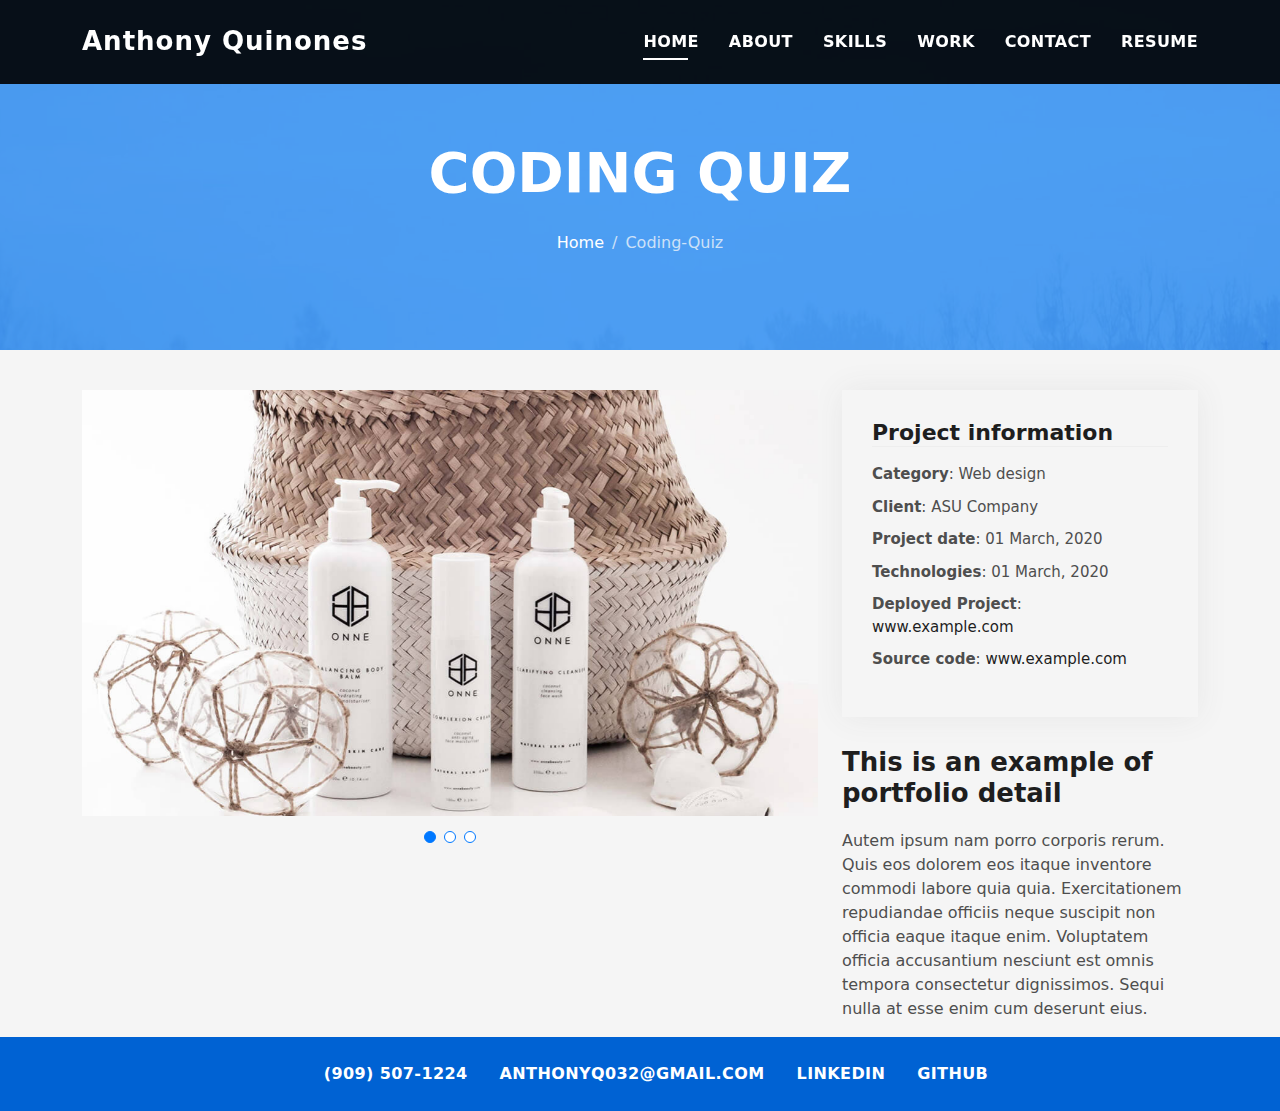
==== coding-quiz.html @ 18293e3e "Created separate project pages" ====
<!DOCTYPE html>
<html lang="en">

<head>
  <meta charset="utf-8">
  <meta content="width=device-width, initial-scale=1.0" name="viewport">

  <title>Anthony Quinones - Portfolio</title>
  <meta content="" name="description">
  <meta content="" name="keywords">

  <!-- Favicons -->
  <link href="assets/img/favicon.png" rel="icon">
  <link href="assets/img/apple-touch-icon.png" rel="apple-touch-icon">

  <!-- Vendor CSS Files -->
  <link href="assets/vendor/bootstrap/css/bootstrap.min.css" rel="stylesheet">
  <link href="assets/vendor/bootstrap-icons/bootstrap-icons.css" rel="stylesheet">
  <link href="assets/vendor/glightbox/css/glightbox.min.css" rel="stylesheet">
  <link href="assets/vendor/swiper/swiper-bundle.min.css" rel="stylesheet">

  <!-- Template Main CSS File -->
  <link href="assets/css/style.css" rel="stylesheet">

  <!-- =======================================================
  * Template Name: DevFolio - v4.9.0
  * Template URL: https://bootstrapmade.com/devfolio-bootstrap-portfolio-html-template/
  * Author: BootstrapMade.com
  * License: https://bootstrapmade.com/license/
  ======================================================== -->
</head>

<body>

  <!-- ======= Header ======= -->
  <header id="header" class="fixed-top" style="background: rgba(0, 0, 0, 0.9);">
    <div class="container d-flex align-items-center justify-content-between">

      <h1 class="logo"><a href="index.html">Anthony Quinones</a></h1>
      <!-- Uncomment below if you prefer to use an image logo -->
      <!-- <a href="index.html" class="logo"><img src="assets/img/logo.png" alt="" class="img-fluid"></a>-->

      <nav id="navbar" class="navbar">
        <ul>
          <li><a class="nav-link scrollto active" href="/#hero">Home</a></li>
          <li><a class="nav-link scrollto" href="/#about">About</a></li>
          <li><a class="nav-link scrollto" href="/#services">Skills</a></li>
          <li><a class="nav-link scrollto " href="/#work">Work</a></li>
          <li><a class="nav-link scrollto" href="/#contact">Contact</a></li>
          <li><a class="nav-link scrollto " href="./assets/AnthonyQ-Resume.pdf">Resume</a></li>
        </ul>
        <i class="bi bi-list mobile-nav-toggle"></i>
      </nav><!-- .navbar -->

    </div>
  </header><!-- End Header -->

  <div class="hero hero-single route bg-image" style="background-image: url(assets/img/overlay-bg.jpg)">
    <div class="overlay-mf"></div>
    <div class="hero-content display-table">
      <div class="table-cell">
        <div class="container">
          <h2 class="hero-title mb-4">Coding Quiz</h2>
          <ol class="breadcrumb d-flex justify-content-center">
            <li class="breadcrumb-item">
              <a href="/#work">Home</a>
            </li>
            <li class="breadcrumb-item active">Coding-Quiz</li>
          </ol>
        </div>
      </div>
    </div>
  </div>

  <main id="main">

    <!-- ======= Portfolio Details Section ======= -->
    <section id="portfolio-details" class="portfolio-details">
      <div class="container">

        <div class="row gy-4">

          <div class="col-lg-8">
            <div class="portfolio-details-slider swiper">
              <div class="swiper-wrapper align-items-center">

                <div class="swiper-slide">
                  <img src="assets/img/portfolio-details-1.jpg" alt="">
                </div>

                <div class="swiper-slide">
                  <img src="assets/img/portfolio-details-2.jpg" alt="">
                </div>

                <div class="swiper-slide">
                  <img src="assets/img/portfolio-details-3.jpg" alt="">
                </div>

              </div>
              <div class="swiper-pagination"></div>
            </div>
          </div>

          <div class="col-lg-4">
            <div class="portfolio-info">
              <h3>Project information</h3>
              <ul>
                <li><strong>Category</strong>: Web design</li>
                <li><strong>Client</strong>: ASU Company</li>
                <li><strong>Project date</strong>: 01 March, 2020</li>
                <li><strong>Technologies</strong>: 01 March, 2020</li>
                <li><strong>Deployed Project</strong>: <a href="#">www.example.com</a></li>
                <li><strong>Source code</strong>: <a href="#">www.example.com</a></li>
              </ul>
            </div>
            <div class="portfolio-description">
              <h2>This is an example of portfolio detail</h2>
              <p>
                Autem ipsum nam porro corporis rerum. Quis eos dolorem eos itaque inventore commodi labore quia quia.
                Exercitationem repudiandae officiis neque suscipit non officia eaque itaque enim. Voluptatem officia
                accusantium nesciunt est omnis tempora consectetur dignissimos. Sequi nulla at esse enim cum deserunt
                eius.
              </p>
            </div>
          </div>

        </div>

      </div>
    </section><!-- End Portfolio Details Section -->

  </main><!-- End #main -->

  <!-- ======= Footer ======= -->
  <footer>
    <ul id="footer-ul">
      <li>(909) 507-1224</li>
      <li>ANTHONYQ032@GMAIL.COM</li>
      <li><a href="https://www.linkedin.com/in/anthony-quinones/" target="_blank">LINKEDIN</a></li>
      <li><a href="https://github.com/TonyQ032" target="_blank">GITHUB</a></li>
    </ul>
  </footer><!-- End  Footer -->

  <div id="preloader"></div>
  <a href="#" class="back-to-top d-flex align-items-center justify-content-center"><i
      class="bi bi-arrow-up-short"></i></a>

  <!-- Vendor JS Files -->
  <script src="assets/vendor/purecounter/purecounter_vanilla.js"></script>
  <script src="assets/vendor/bootstrap/js/bootstrap.bundle.min.js"></script>
  <script src="assets/vendor/glightbox/js/glightbox.min.js"></script>
  <script src="assets/vendor/swiper/swiper-bundle.min.js"></script>
  <script src="assets/vendor/typed.js/typed.min.js"></script>
  <script src="assets/vendor/php-email-form/validate.js"></script>

  <!-- Template Main JS File -->
  <script src="assets/js/main.js"></script>

</body>

</html>
---- assets/css/style.css ----
/**
* Template Name: DevFolio - v4.9.0
* Template URL: https://bootstrapmade.com/devfolio-bootstrap-portfolio-html-template/
* Author: BootstrapMade.com
* License: https://bootstrapmade.com/license/
*/

/*--------------------------------------------------------------
# General
--------------------------------------------------------------*/
body {
  background-color: #f5f5f5;
  color: #4e4e4e;
}

/* Form CSS */

#form {
  display: flex;
  align-items: center;
  justify-content: center;
  flex-direction: column;
  gap: 1rem;
}

#form input,
#form textarea {
  border-radius: .5rem;
  padding: .5rem;
  width: 100%;
  outline: none;
}

#form button {
  transition: all 0.3s ease;
  border-radius: 10px;
  width: 50% !important;
  border: none;
  color: #fff;
  align-self: center;
  text-align: center;
  background: #2a78ff;
  padding: .5rem;
}

#form textarea {
  height: 150px;
}

#form button:hover {
  background: #4c9ef2;
}

/* Sweet Alert */

.swal2-styled.swal2-confirm {
  background-color: #2a78ff !important;
  transition: 200ms;
}

.swal2-styled.swal2-confirm:hover {
  background-color: #4c9ef2 !important;
}

/* Skills section */
.skill-ul {
  margin: 0;
  padding: 0;
  display: flex;
  flex-wrap: wrap;
  gap: 1.5rem;
  align-items: center;
  justify-content: center;
}

.skill-li {
  margin: 0;
  padding: 0;
}

h1,
h2,
h3,
h4,
h5,
h6 {
  color: #1e1e1e;
}

#footer-ul {
  display: flex;
  align-items: center;
  justify-content: center;
  flex-direction: row;
  gap: 2rem;
  list-style: none;
  margin: 0;
}

#footer-ul li {
  font-style: normal;
  font-size: 1rem;
  font-weight: 600;
  letter-spacing: 0.4px;
}

#footer-ul li a {
  color: white;
  font-size: 1rem;
  font-weight: 600;
  letter-spacing: 0.4px;
}

a {
  color: #1e1e1e;
  text-decoration: none;
  transition: all 0.5s ease-in-out;
}

a:hover {
  color: #0078ff;
  text-decoration: none;
  transition: all 0.5s ease-in-out;
}

.school-name {
  font-size: 1.25rem;
}

.ed-container {
  margin-bottom: 1.5rem;
}

.ed-container p {
  margin: 0;
  font-style: italic;
}

.p-r {
  position: relative;
}

.color-a {
  text-decoration: none;
  color: #0078ff;
}

.color-d {
  color: #f5f5f5;
}

.color-text-a {
  text-decoration: none;
  color: #4e4e4e;
}

.box-shadow span,
.box-shadow p {
  font-size: 1.1rem !important;
}

.box-shadow,
.card-blog,
.work-box,
.service-box,
.paralax-mf {
  box-shadow: 0 13px 8px -10px rgba(0, 0, 0, 0.1);
}

.box-shadow-a,
.button:hover {
  text-decoration: none;
  box-shadow: 0 0 0 4px #cde1f8;
}

.display-5 {
  font-size: 2.5rem;
  font-weight: 300;
  line-height: 1.1;
}

.display-6 {
  font-size: 2rem;
  font-weight: 300;
  line-height: 1.1;
}

.avatar {
  width: 32px;
  height: 32px;
  margin-right: 4px;
  overflow: hidden;
}

.bg-image {
  background-repeat: no-repeat;
  background-attachment: fixed;
  background-size: cover;
  background-position: center center;
}

@media (max-width: 1024px) {
  .bg-image {
    background-attachment: scroll;
  }
}

.overlay-mf {
  background-color: #0078ff;
}

.overlay-mf {
  position: absolute;
  top: 0;
  left: 0px;
  padding: 0;
  height: 100%;
  width: 100%;
  opacity: 0.7;
}

.paralax-mf {
  position: relative;
  padding: 8rem 0;
}

.display-table {
  width: 100%;
  height: 100%;
  display: table;
}

.table-cell {
  display: table-cell;
  vertical-align: middle;
}

/*--/ Sections /--*/
.sect-4 {
  padding: 4rem 0;
}

.sect-pt4 {
  padding-top: 4rem;
}

.sect-mt4 {
  margin-top: 4rem;
}

/*--/ Title s /--*/
.title-s {
  font-weight: 600;
  color: #1e1e1e;
  font-size: 1.1rem;
}

/*--/ Title A /--*/
.title-box {
  margin-bottom: 4rem;
}

.title-a {
  text-decoration: none;
  font-size: 3rem;
  font-weight: bold;
  text-transform: uppercase;
}

.subtitle-a {
  text-decoration: none;
  color: #4e4e4e;
}

.line-mf {
  width: 40px;
  height: 5px;
  background-color: #0078ff;
  margin: 0 auto;
}

/*--/ Title Left /--*/
.title-box-2 {
  margin-bottom: 2rem;
}

.title-left {
  font-size: 2rem;
  position: relative;
  margin-bottom: 2rem;
}

.title-left:before {
  content: "";
  position: absolute;
  height: 3px;
  background-color: #0078ff;
  width: 100px;
  bottom: -12px;
}

/*------/ Box /------*/
.box-pl2 {
  padding-left: 2rem;
}

.box-shadow-full {
  padding: 3rem 1.25rem;
  position: relative;
  background-color: #fff;
  margin-bottom: 3rem;
  z-index: 2;
  box-shadow: 0 1px 1px 0 rgba(0, 0, 0, 0.06), 0 2px 5px 0 rgba(0, 0, 0, 0.2);
}

@media (min-width: 768px) {
  .box-shadow-full {
    padding: 3rem;
  }
}

/*------/ Socials /------*/
.socials {
  padding: 1.5rem 0;
}

.socials ul li {
  display: inline-block;
}

.socials .ico-circle {
  height: 40px;
  width: 40px;
  font-size: 1.2rem;
  border-radius: 50%;
  line-height: 2.1;
  margin: 0 15px 0 0;
  box-shadow: 0 0 0 3px #0078ff;
  transition: all 500ms ease;
}

.socials .ico-circle:hover {
  background-color: #0078ff;
  color: #fff;
  box-shadow: 0 0 0 3px #cde1f8;
  transition: all 500ms ease;
}

/*------/ Ul resect /------*/
.ul-resect,
.widget-tags ul,
.widget-sidebar .list-sidebar,
.box-comments .list-comments,
.blog-wrapper .post-meta ul,
.list-ico,
.socials ul {
  list-style: none;
  padding-left: 0;
  margin-bottom: 0;
}

.list-ico {
  line-height: 2;
}

.list-ico span {
  color: #0078ff;
  margin-right: 10px;
}

/*------/ Ico Circle /------*/
.ico-circle {
  height: 100px;
  width: 100px;
  font-size: 2rem;
  border-radius: 50%;
  line-height: 1.55;
  margin: 0 auto;
  text-align: center;
  box-shadow: 0 0 0 10px #0078ff;
  display: block;
}

/*------/ Owl Carousel /------*/
.owl-theme .owl-dots {
  text-align: center;
  margin-top: 18px;
}

.owl-theme .owl-dots .owl-dot {
  display: inline-block;
}

.owl-theme .owl-dots .owl-dot span {
  width: 18px;
  height: 7px;
  margin: 5px 5px;
  background: #cde1f8;
  border: 0px solid #cde1f8;
  display: block;
  transition: all 0.6s ease-in-out;
  cursor: pointer;
}

.owl-theme .owl-dots .owl-dot:hover span {
  background-color: #cde1f8;
}

.owl-theme .owl-dots .owl-dot.active span {
  background-color: #1B1B1B;
  width: 25px;
}

/*--/ Scrolltop s /--*/
.scrolltop-mf {
  position: relative;
  display: none;
}

.scrolltop-mf span {
  z-index: 999;
  position: fixed;
  width: 42px;
  height: 42px;
  background-color: #0078ff;
  opacity: 0.7;
  font-size: 1.6rem;
  line-height: 1.5;
  text-align: center;
  color: #fff;
  top: auto;
  left: auto;
  right: 30px;
  bottom: 50px;
  cursor: pointer;
  border-radius: 50%;
}

/*--------------------------------------------------------------
# Back to top button
--------------------------------------------------------------*/
.back-to-top {
  position: fixed;
  visibility: hidden;
  opacity: 0;
  right: 15px;
  bottom: 15px;
  z-index: 996;
  background: #0078ff;
  width: 40px;
  height: 40px;
  border-radius: 50px;
  transition: all 0.4s;
}

.back-to-top i {
  font-size: 28px;
  color: #fff;
  line-height: 0;
}

.back-to-top:hover {
  background: #298eff;
  color: #fff;
}

.back-to-top.active {
  visibility: visible;
  opacity: 1;
}

/*------/ Prelaoder /------*/
#preloader {
  position: fixed;
  top: 0;
  left: 0;
  right: 0;
  bottom: 0;
  z-index: 9999;
  overflow: hidden;
  background: #fff;
}

#preloader:before {
  content: "";
  position: fixed;
  top: calc(50% - 30px);
  left: calc(50% - 30px);
  border: 6px solid #f2f2f2;
  border-top: 6px solid #0078ff;
  border-radius: 50%;
  width: 60px;
  height: 60px;
  -webkit-animation: animate-preloader 1s linear infinite;
  animation: animate-preloader 1s linear infinite;
}

@-webkit-keyframes animate-preloader {
  0% {
    transform: rotate(0deg);
  }

  100% {
    transform: rotate(360deg);
  }
}

@keyframes animate-preloader {
  0% {
    transform: rotate(0deg);
  }

  100% {
    transform: rotate(360deg);
  }
}

/*------/ Button /------*/
.button {
  display: inline-block;
  padding: 0.3rem 0.6rem;
  text-align: center;
  vertical-align: middle;
  -webkit-user-select: none;
  -moz-user-select: none;
  user-select: none;
  font-size: 1rem;
  border-radius: 0.3rem;
  border: 1px solid transparent;
  transition: all 500ms ease;
  cursor: pointer;
}

.button:focus {
  outline: 0;
}

.button:hover {
  background-color: #0062d3;
  color: #fff;
  transition: all 500ms ease;
}

.button-a {
  text-decoration: none;
  background-color: #0078ff;
  color: #fff;
  border-color: #cde1f8;
}

.button-big {
  padding: 0.9rem 2.3rem;
  font-size: 1.2rem;
}

.button-rouded {
  border-radius: 5rem;
}

.btn-lg {
  padding: 0.5rem 1rem;
  font-size: 1.25rem;
  line-height: 1.5;
  border-radius: 0.3rem;
}

/*--------------------------------------------------------------
# Header
--------------------------------------------------------------*/
#header {
  transition: all 0.5s;
  z-index: 997;
  padding: 20px 0;
}

#header .logo {
  font-size: 26px;
  margin: 0;
  padding: 0;
  font-weight: 600;
  letter-spacing: 1px;
}

#header .logo a {
  color: #fff;
}

#header .logo img {
  max-height: 40px;
}

#header.header-scrolled {
  background: rgba(0, 0, 0, 0.9);
  padding: 12px 0;
}

/*--------------------------------------------------------------
# Navigation Menu
--------------------------------------------------------------*/
/**
* Desktop Navigation 
*/
.navbar {
  padding: 0;
}

.navbar ul {
  margin: 0;
  padding: 0;
  display: flex;
  list-style: none;
  align-items: center;
}

.navbar li {
  position: relative;
}

.navbar>ul>li {
  white-space: nowrap;
  padding: 10px 0 10px 30px;
}

.navbar a,
.navbar a:focus {
  display: flex;
  align-items: center;
  justify-content: space-between;
  color: #fff;
  font-size: 16px;
  font-weight: 600;
  padding: 0;
  white-space: nowrap;
  transition: 0.3s;
  letter-spacing: 0.4px;
  position: relative;
  text-transform: uppercase;
}

.navbar a i,
.navbar a:focus i {
  font-size: 12px;
  line-height: 0;
  margin-left: 5px;
}

.navbar>ul>li>a:before {
  content: "";
  position: absolute;
  width: 100%;
  height: 2px;
  bottom: -6px;
  left: 0;
  width: 0;
  background-color: #fff;
  visibility: hidden;
  transition: all 0.3s ease-in-out 0s;
}

.navbar a:hover:before,
.navbar li:hover>a:before,
.navbar .active:before {
  visibility: visible;
  width: 80%;
}

.navbar a:hover,
.navbar .active,
.navbar .active:focus,
.navbar li:hover>a {
  color: #fff;
}

.navbar .dropdown ul {
  display: block;
  position: absolute;
  left: 30px;
  top: calc(100% + 30px);
  margin: 0;
  padding: 10px 0;
  z-index: 99;
  opacity: 0;
  visibility: hidden;
  background: #fff;
  box-shadow: 0px 0px 30px rgba(127, 137, 161, 0.25);
  transition: 0.3s;
}

.navbar .dropdown ul li {
  min-width: 200px;
}

.navbar .dropdown ul a {
  padding: 10px 20px;
  font-size: 14px;
  text-transform: none;
  color: #4e4e4e;
}

.navbar .dropdown ul a i {
  font-size: 12px;
}

.navbar .dropdown ul a:hover,
.navbar .dropdown ul .active:hover,
.navbar .dropdown ul li:hover>a {
  color: #0078ff;
}

.navbar .dropdown:hover>ul {
  opacity: 1;
  top: 100%;
  visibility: visible;
}

.navbar .dropdown .dropdown ul {
  top: 0;
  left: calc(100% - 30px);
  visibility: hidden;
}

.navbar .dropdown .dropdown:hover>ul {
  opacity: 1;
  top: 0;
  left: 100%;
  visibility: visible;
}

@media (max-width: 1366px) {
  .navbar .dropdown .dropdown ul {
    left: -90%;
  }

  .navbar .dropdown .dropdown:hover>ul {
    left: -100%;
  }
}

/**
* Mobile Navigation 
*/
.mobile-nav-toggle {
  color: #fff;
  font-size: 28px;
  cursor: pointer;
  display: none;
  line-height: 0;
  transition: 0.5s;
}

@media (max-width: 991px) {
  .mobile-nav-toggle {
    display: block;
  }

  .navbar ul {
    display: none;
  }
}

@media (max-width: 765px) {
  #footer-ul {
    flex-direction: column;
  }
}

.navbar-mobile {
  position: fixed;
  overflow: hidden;
  top: 0;
  right: 0;
  left: 0;
  bottom: 0;
  background: rgba(78, 78, 78, 0.9);
  transition: 0.3s;
  z-index: 999;
}

.navbar-mobile .mobile-nav-toggle {
  position: absolute;
  top: 15px;
  right: 15px;
}

.navbar-mobile ul {
  display: block;
  position: absolute;
  top: 55px;
  right: 15px;
  bottom: 15px;
  left: 15px;
  padding: 10px 0;
  background-color: #fff;
  overflow-y: auto;
  transition: 0.3s;
}

.navbar-mobile>ul>li {
  padding: 0;
}

.navbar-mobile a:hover:before,
.navbar-mobile li:hover>a:before,
.navbar-mobile .active:before {
  visibility: hidden;
}

.navbar-mobile a,
.navbar-mobile a:focus {
  padding: 10px 20px;
  font-size: 15px;
  color: #4e4e4e;
}

.navbar-mobile a:hover,
.navbar-mobile .active,
.navbar-mobile li:hover>a {
  color: #0078ff;
}

.navbar-mobile .getstarted,
.navbar-mobile .getstarted:focus {
  margin: 15px;
}

.navbar-mobile .dropdown ul {
  position: static;
  display: none;
  margin: 10px 20px;
  padding: 10px 0;
  z-index: 99;
  opacity: 1;
  visibility: visible;
  background: #fff;
  box-shadow: 0px 0px 30px rgba(127, 137, 161, 0.25);
}

.navbar-mobile .dropdown ul li {
  min-width: 200px;
}

.navbar-mobile .dropdown ul a {
  padding: 10px 20px;
}

.navbar-mobile .dropdown ul a i {
  font-size: 12px;
}

.navbar-mobile .dropdown ul a:hover,
.navbar-mobile .dropdown ul .active:hover,
.navbar-mobile .dropdown ul li:hover>a {
  color: #0078ff;
}

.navbar-mobile .dropdown>.dropdown-active {
  display: block;
}

/*--------------------------------------------------------------
# Hero Section
--------------------------------------------------------------*/
.hero {
  height: 100vh;
  position: relative;
  color: #fff;
}

.hero .hero-content {
  text-align: center;
  position: absolute;
}

.hero .overlay-itro {
  background-color: rgba(0, 0, 0, 0.6);
  position: absolute;
  top: 0;
  left: 0px;
  padding: 0;
  height: 100%;
  width: 100%;
  opacity: 0.9;
}

.hero .hero-title {
  color: #fff;
  font-weight: 600;
  font-size: 3rem;
}

@media (min-width: 768px) {
  .hero .hero-title {
    font-size: 4.5rem;
  }
}

.hero .hero-subtitle {
  font-size: 1.5rem;
  font-weight: 600;
}


@media (min-width: 768px) {
  .hero .hero-subtitle {
    font-size: 2.5rem;
  }
}

.hero .text-slider-items {
  display: none;
}

.hero-single {
  height: 350px;
}

.hero-single .hero-content {
  margin-top: 30px;
}

.hero-single .hero-title {
  text-transform: uppercase;
  font-size: 3rem;
}

@media (min-width: 768px) {
  .hero-single .hero-title {
    font-size: 3.5rem;
  }
}

.hero-single .breadcrumb {
  background-color: transparent;
  color: #0078ff;
}

.hero-single .breadcrumb .breadcrumb-item:before {
  color: #cde1f8;
}

.hero-single .breadcrumb .breadcrumb-item.active {
  color: #cde1f8;
}

.hero-single .breadcrumb a {
  color: #fff;
}

/*--------------------------------------------------------------
# About
--------------------------------------------------------------*/
.about-info p {
  margin-bottom: .5rem;
}

.about-info a {
  text-decoration: underline;
  color: blue;
}

.about-mf .box-shadow-full {
  padding-top: 4rem;
  padding-bottom: 4rem;
}

.about-mf .about-img {
  margin-bottom: 2rem;
}

.about-mf .about-img img {
  margin-left: 10px;
}

@media (min-width: 767px) {
  .about-mf .box-pl2 {
    margin-top: 3rem;
    padding-left: 0rem;
  }
}

.skill-mf span {
  color: #4e4e4e;
}

.skill-mf .progress {
  background-color: #cde1f8;
  margin: 0.5rem 0 1.2rem 0;
  border-radius: 0;
  height: 0.7rem;
}

.skill-mf .progress .progress-bar {
  height: 0.7rem;
  background-color: #0078ff;
}

/*--------------------------------------------------------------
# Services
--------------------------------------------------------------*/
.service-box {
  background-color: #fff;
  padding: 2.5rem 1.3rem;
  border-radius: 1rem;
  margin-bottom: 3rem;
  text-align: center;
}

.service-box:hover .ico-circle {
  transition: all 500ms ease;
  color: #fff;
  background-color: #0078ff;
  box-shadow: 0 0 0 10px #cde1f8;
}

.service-box .service-ico {
  margin-bottom: 1rem;
  color: #1e1e1e;
}

.service-box .ico-circle {
  transition: all 500ms ease;
  display: inline-flex;
  align-items: center;
  justify-content: center;
}

.service-box .ico-circle i {
  line-height: 0;
  font-size: 40px;
}

.service-box .s-title {
  font-size: 1.4rem;
  text-transform: uppercase;
  text-align: center;
  padding: 0.4rem 0;
}

.service-box .s-description {
  color: #4e4e4e;
}

/*--------------------------------------------------------------
# Counter
--------------------------------------------------------------*/
.counter-box {
  color: #fff;
  text-align: center;
}

@media (min-width: 577px) {
  .counter-box {
    margin-bottom: 1.8rem;
  }
}

.counter-ico {
  margin-bottom: 1rem;
}

.counter-ico .ico-circle {
  height: 60px;
  width: 60px;
  line-height: 1.5;
  box-shadow: 0 0 0 10px #cde1f8;
}

.counter-num .counter {
  font-size: 2rem;
  margin-bottom: 0;
}

/*--------------------------------------------------------------
# Portfolio
--------------------------------------------------------------*/
.work-box {
  margin-bottom: 3rem;
  -webkit-backface-visibility: hidden;
  backface-visibility: hidden;
  background-color: #fff;
}

.work-box:hover img {
  transform: scale(1.3);
}

.work-img {
  display: block;
  overflow: hidden;
}

.work-img img {
  transition: all 1s;
}

.work-content {
  padding: 2rem 3% 1rem 4%;
}

.work-content .w-more {
  color: #4e4e4e;
  font-size: 0.8rem;
}

.work-content .w-more .w-ctegory {
  color: #0078ff;
}

.work-content .w-like {
  font-size: 2.5rem;
  color: #0078ff;
  float: right;
}

.work-content .w-like a {
  color: #0078ff;
}

.work-content .w-like .num-like {
  font-size: 0.7rem;
}

.w-title {
  font-size: 1.2rem;
}

/*--------------------------------------------------------------
# Portfolio Details
--------------------------------------------------------------*/
.portfolio-details {
  padding-top: 40px;
}

.portfolio-details .portfolio-details-slider img {
  width: 100%;
}

.portfolio-details .portfolio-details-slider .swiper-pagination {
  margin-top: 20px;
  position: relative;
}

.portfolio-details .portfolio-details-slider .swiper-pagination .swiper-pagination-bullet {
  width: 12px;
  height: 12px;
  background-color: #fff;
  opacity: 1;
  border: 1px solid #0078ff;
}

.portfolio-details .portfolio-details-slider .swiper-pagination .swiper-pagination-bullet-active {
  background-color: #0078ff;
}

.portfolio-details .portfolio-info {
  padding: 30px;
  box-shadow: 0px 0 30px rgba(78, 78, 78, 0.08);
}

.portfolio-details .portfolio-info h3 {
  font-size: 22px;
  font-weight: 700;
  margin-bottom: 1rem;
  border-bottom: 1px solid #eee;
}

.portfolio-details .portfolio-info ul {
  list-style: none;
  padding: 0;
  font-size: 15px;
}

.portfolio-details .portfolio-info ul li+li {
  margin-top: 10px;
}

.portfolio-details .portfolio-description {
  padding-top: 30px;
}

.portfolio-details .portfolio-description h2 {
  font-size: 26px;
  font-weight: 700;
  margin-bottom: 20px;
}

.portfolio-details .portfolio-description p {
  padding: 0;
}

/*--------------------------------------------------------------
# Testimonials
--------------------------------------------------------------*/
.testimonial-box {
  color: #fff;
  text-align: center;
}

.testimonial-box .author-test {
  margin-top: 1rem;
}

.testimonial-box .author-test img {
  margin: 0 auto;
}

.testimonial-box .author {
  color: #fff;
  text-transform: uppercase;
  font-weight: 600;
  margin: 1rem 0;
  display: block;
  font-size: 1.4rem;
}

.testimonial-box .comit {
  font-size: 2rem;
  color: #0078ff;
  background-color: #fff;
  width: 52px;
  height: 52px;
  display: block;
  margin: 0 auto;
  border-radius: 50%;
  line-height: 1.6;
}

@media (min-width: 768px) {
  .testimonial-box .description {
    padding: 0 5rem;
  }
}

@media (min-width: 992px) {
  .testimonial-box .description {
    padding: 0 8rem;
  }
}

@media (min-width: 1200px) {
  .testimonial-box .description {
    padding: 0 13rem;
  }
}

.swiper-pagination {
  margin-top: 20px;
  position: relative;
}

.swiper-pagination .swiper-pagination-bullet {
  width: 12px;
  height: 12px;
  background-color: rgba(255, 255, 255, 0.4);
  opacity: 1;
}

.swiper-pagination .swiper-pagination-bullet-active {
  background-color: #fff;
}

/*--------------------------------------------------------------
# Contact
--------------------------------------------------------------*/
.footer-paralax {
  padding: 4rem 0 0 0;
}

.contact-mf {
  margin-top: 4rem;
}

@media (min-width: 767px) {
  .contact-mf .box-pl2 {
    margin-top: 3rem;
    padding-left: 0rem;
  }
}

.php-email-form .error-message {
  display: none;
  color: #fff;
  background: #ed3c0d;
  text-align: center;
  padding: 15px;
  font-weight: 600;
}

.php-email-form .sent-message {
  display: none;
  color: #fff;
  background: #18d26e;
  text-align: center;
  padding: 15px;
  font-weight: 600;
}

.php-email-form .loading {
  display: none;
  background: #fff;
  text-align: center;
  padding: 15px;
}

.php-email-form .loading:before {
  content: "";
  display: inline-block;
  border-radius: 50%;
  width: 24px;
  height: 24px;
  margin: 0 10px -6px 0;
  border: 3px solid #18d26e;
  border-top-color: #eee;
  -webkit-animation: animate-loading 1s linear infinite;
  animation: animate-loading 1s linear infinite;
}

.php-email-form input,
.php-email-form textarea {
  border-radius: 0;
  box-shadow: none;
  font-size: 14px;
}

.php-email-form input:focus,
.php-email-form textarea:focus {
  border-color: #0078ff;
}

.php-email-form input {
  padding: 10px 15px;
}

.php-email-form textarea {
  padding: 12px 15px;
  margin-bottom: 0;
}

.php-email-form button[type=submit] {
  background: #0078ff;
  border: 0;
  padding: 10px 24px;
  color: #fff;
  transition: 0.4s;
}

.php-email-form button[type=submit]:hover {
  background: #3393ff;
}

@-webkit-keyframes animate-loading {
  0% {
    transform: rotate(0deg);
  }

  100% {
    transform: rotate(360deg);
  }
}

@keyframes animate-loading {
  0% {
    transform: rotate(0deg);
  }

  100% {
    transform: rotate(360deg);
  }
}

/*--------------------------------------------------------------
# Blog
--------------------------------------------------------------*/
@media (min-width: 767px) {
  .card-blog {
    margin-bottom: 3rem;
  }
}

.card-blog .card-body {
  position: relative;
}

.card-blog .card-category-box {
  position: absolute;
  text-align: center;
  top: -16px;
  left: 15px;
  right: 15px;
  line-height: 25px;
  overflow: hidden;
}

.card-blog .card-category {
  display: inline-block;
  color: #fff;
  padding: 0 15px 5px;
  overflow: hidden;
  background-color: #0078ff;
  border-radius: 4px;
}

.card-blog .card-category .category {
  color: #fff;
  display: inline-block;
  text-transform: uppercase;
  font-size: 0.7rem;
  letter-spacing: 0.1px;
  margin-bottom: 0;
}

.card-blog .card-title {
  font-size: 1.3rem;
  margin-top: 0.6rem;
}

.card-blog .card-description {
  color: #4e4e4e;
}

.card-blog .post-author {
  display: inline-block;
}

.card-blog .post-date {
  color: #4e4e4e;
  display: inline-block;
  float: right;
}

/*--------------------------------------------------------------
# Blog Single
--------------------------------------------------------------*/
.post-box,
.form-comments,
.box-comments,
.widget-sidebar {
  padding: 2rem;
  background-color: #fff;
  margin-bottom: 3rem;
}

@media (min-width: 768px) {

  .post-box,
  .form-comments,
  .box-comments,
  .widget-sidebar {
    padding: 3rem;
  }
}

.blog-wrapper .article-title {
  font-size: 1.5rem;
}

@media (min-width: 768px) {
  .blog-wrapper .article-title {
    font-size: 1.9rem;
  }
}

.blog-wrapper .post-meta {
  margin: 1rem 0;
}

.blog-wrapper .post-meta ul {
  border-left: 4px solid #0078ff;
  margin-top: 1rem;
}

.blog-wrapper .post-meta ul li {
  display: inline-block;
  margin-left: 15px;
}

.blog-wrapper .post-meta ul a {
  color: #0078ff;
}

.blog-wrapper .post-meta ul span {
  color: #1e1e1e;
}

.blog-wrapper .blockquote {
  border-left: 4px solid #0078ff;
  padding: 18px;
  font-style: italic;
}

/*------/ Comments /------*/
.box-comments .list-comments li {
  padding-bottom: 40px;
}

.box-comments .list-comments .comment-avatar {
  display: table-cell;
  vertical-align: top;
}

.box-comments .list-comments .comment-avatar img {
  width: 80px;
  height: 80px;
}

.box-comments .list-comments .comment-author {
  font-size: 1.3rem;
}

@media (min-width: 768px) {
  .box-comments .list-comments .comment-author {
    font-size: 1.5rem;
  }
}

.box-comments .list-comments .comment-details {
  display: table-cell;
  vertical-align: top;
  padding-left: 25px;
}

.box-comments .list-comments a {
  color: #0078ff;
}

.box-comments .list-comments span {
  color: #1e1e1e;
  font-style: italic;
}

.box-comments .comment-children {
  margin-left: 40px;
}

/*------/ Sidebar /------*/
.widget-sidebar .sidebar-title {
  font-size: 1.6rem;
  font-weight: 600;
  border-left: 5px solid #0078ff;
  padding-left: 15px;
  text-transform: uppercase;
  margin-bottom: 1.5rem;
}

.widget-sidebar .list-sidebar li {
  position: relative;
  padding: 6px 0 6px 24px;
}

.widget-sidebar .list-sidebar li:before {
  position: absolute;
  content: "";
  width: 10px;
  height: 1px;
  left: 0;
  background-color: #0078ff;
  top: 20px;
}

.sidebar-search input {
  background-color: #fff;
  border-radius: 0;
  transition: all 0.5s ease-in-out;
}

.sidebar-search .btn-search {
  background-color: #0078ff;
  border-color: #0078ff;
  border-radius: 0;
  padding-left: 20px;
  padding-right: 20px;
}

.widget-tags ul li {
  display: inline-block;
  background-color: #0078ff;
  padding: 0.2rem 0.6rem;
  margin-bottom: 0.5rem;
  border-radius: 15px;
}

.widget-tags ul li a {
  color: #fff;
}

/*--------------------------------------------------------------
# Footer
--------------------------------------------------------------*/
footer {
  text-align: center;
  color: #fff;
  padding: 25px 0;
  background: #0062d3;
}

footer .copyright {
  margin-bottom: 0.3rem;
}

footer .credits {
  margin-bottom: 0;
}

footer .credits a {
  color: #fff;
}
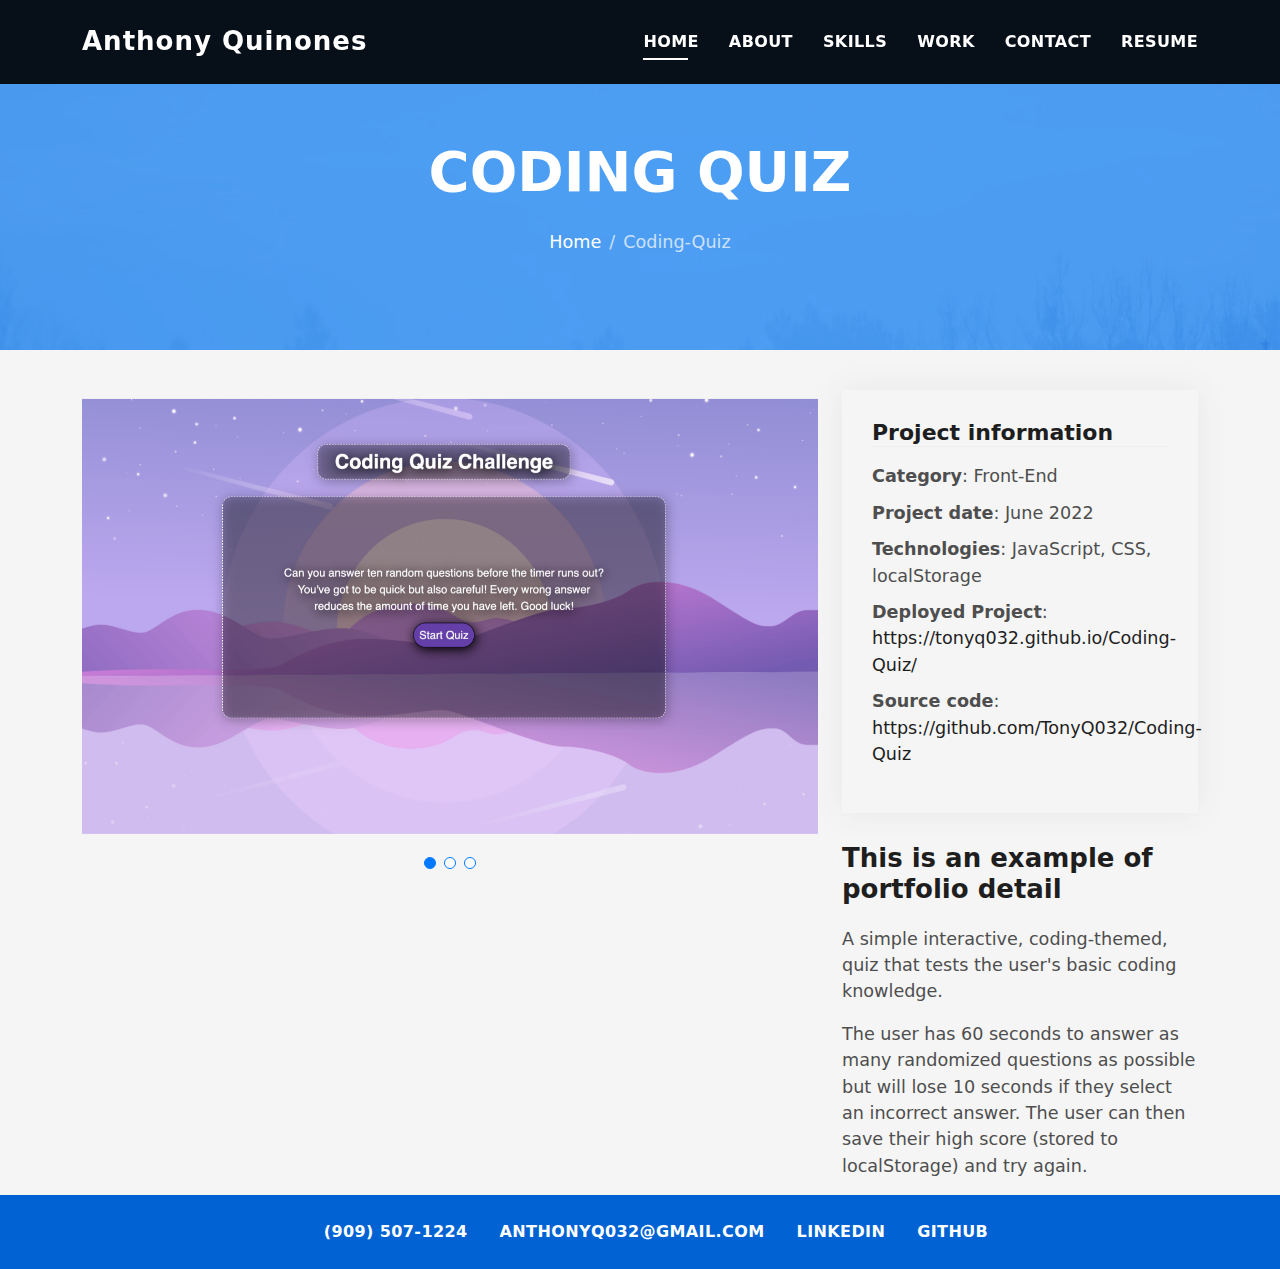
==== commit f2e16c93: "Updated Coding Quiz page" ====
--- a/coding-quiz.html
+++ b/coding-quiz.html
@@ -85,15 +85,15 @@
               <div class="swiper-wrapper align-items-center">
 
                 <div class="swiper-slide">
-                  <img src="assets/img/portfolio-details-1.jpg" alt="">
+                  <img src="./assets/img/project-img/coding-quiz.png" alt="">
                 </div>
 
                 <div class="swiper-slide">
-                  <img src="assets/img/portfolio-details-2.jpg" alt="">
+                  <img src="./assets/img/project-img/coding-quiz-2.png" alt="">
                 </div>
 
                 <div class="swiper-slide">
-                  <img src="assets/img/portfolio-details-3.jpg" alt="">
+                  <img src="./assets/img/project-img/coding-quiz-3.png" alt="">
                 </div>
 
               </div>
@@ -105,21 +105,24 @@
             <div class="portfolio-info">
               <h3>Project information</h3>
               <ul>
-                <li><strong>Category</strong>: Web design</li>
-                <li><strong>Client</strong>: ASU Company</li>
-                <li><strong>Project date</strong>: 01 March, 2020</li>
-                <li><strong>Technologies</strong>: 01 March, 2020</li>
-                <li><strong>Deployed Project</strong>: <a href="#">www.example.com</a></li>
-                <li><strong>Source code</strong>: <a href="#">www.example.com</a></li>
+                <li><strong>Category</strong>: Front-End</li>
+                <li><strong>Project date</strong>: June 2022</li>
+                <li><strong>Technologies</strong>: JavaScript, CSS, localStorage</li>
+                <li><strong>Deployed Project</strong>: <a
+                    href="https://tonyq032.github.io/Coding-Quiz/">https://tonyq032.github.io/Coding-Quiz/</a></li>
+                <li><strong>Source code</strong>: <a
+                    href="https://github.com/TonyQ032/Coding-Quiz">https://github.com/TonyQ032/Coding-Quiz</a></li>
               </ul>
             </div>
             <div class="portfolio-description">
               <h2>This is an example of portfolio detail</h2>
               <p>
-                Autem ipsum nam porro corporis rerum. Quis eos dolorem eos itaque inventore commodi labore quia quia.
-                Exercitationem repudiandae officiis neque suscipit non officia eaque itaque enim. Voluptatem officia
-                accusantium nesciunt est omnis tempora consectetur dignissimos. Sequi nulla at esse enim cum deserunt
-                eius.
+                A simple interactive, coding-themed, quiz that tests the user's basic coding knowledge.
+              </p>
+              <p>
+                The user has 60 seconds to answer as many randomized questions as possible but will lose 10 seconds if
+                they select an incorrect answer. The user can then save their high score (stored to localStorage) and
+                try again.
               </p>
             </div>
           </div>
--- a/assets/css/style.css
+++ b/assets/css/style.css
@@ -11,6 +11,11 @@
 body {
   background-color: #f5f5f5;
   color: #4e4e4e;
+}
+
+p,
+li {
+  font-size: 1.1rem;
 }
 
 /* Form CSS */
@@ -114,13 +119,13 @@
 a {
   color: #1e1e1e;
   text-decoration: none;
-  transition: all 0.5s ease-in-out;
+  transition: all 0.2s ease-in-out;
 }
 
 a:hover {
   color: #0078ff;
   text-decoration: none;
-  transition: all 0.5s ease-in-out;
+  transition: all 0.2s ease-in-out;
 }
 
 .school-name {
@@ -1041,36 +1046,6 @@
 }
 
 /*--------------------------------------------------------------
-# Counter
---------------------------------------------------------------*/
-.counter-box {
-  color: #fff;
-  text-align: center;
-}
-
-@media (min-width: 577px) {
-  .counter-box {
-    margin-bottom: 1.8rem;
-  }
-}
-
-.counter-ico {
-  margin-bottom: 1rem;
-}
-
-.counter-ico .ico-circle {
-  height: 60px;
-  width: 60px;
-  line-height: 1.5;
-  box-shadow: 0 0 0 10px #cde1f8;
-}
-
-.counter-num .counter {
-  font-size: 2rem;
-  margin-bottom: 0;
-}
-
-/*--------------------------------------------------------------
 # Portfolio
 --------------------------------------------------------------*/
 .work-box {
@@ -1121,7 +1096,7 @@
 }
 
 .w-title {
-  font-size: 1.2rem;
+  font-size: 1.3rem;
 }
 
 /*--------------------------------------------------------------
@@ -1189,77 +1164,6 @@
 }
 
 /*--------------------------------------------------------------
-# Testimonials
---------------------------------------------------------------*/
-.testimonial-box {
-  color: #fff;
-  text-align: center;
-}
-
-.testimonial-box .author-test {
-  margin-top: 1rem;
-}
-
-.testimonial-box .author-test img {
-  margin: 0 auto;
-}
-
-.testimonial-box .author {
-  color: #fff;
-  text-transform: uppercase;
-  font-weight: 600;
-  margin: 1rem 0;
-  display: block;
-  font-size: 1.4rem;
-}
-
-.testimonial-box .comit {
-  font-size: 2rem;
-  color: #0078ff;
-  background-color: #fff;
-  width: 52px;
-  height: 52px;
-  display: block;
-  margin: 0 auto;
-  border-radius: 50%;
-  line-height: 1.6;
-}
-
-@media (min-width: 768px) {
-  .testimonial-box .description {
-    padding: 0 5rem;
-  }
-}
-
-@media (min-width: 992px) {
-  .testimonial-box .description {
-    padding: 0 8rem;
-  }
-}
-
-@media (min-width: 1200px) {
-  .testimonial-box .description {
-    padding: 0 13rem;
-  }
-}
-
-.swiper-pagination {
-  margin-top: 20px;
-  position: relative;
-}
-
-.swiper-pagination .swiper-pagination-bullet {
-  width: 12px;
-  height: 12px;
-  background-color: rgba(255, 255, 255, 0.4);
-  opacity: 1;
-}
-
-.swiper-pagination .swiper-pagination-bullet-active {
-  background-color: #fff;
-}
-
-/*--------------------------------------------------------------
 # Contact
 --------------------------------------------------------------*/
 .footer-paralax {
@@ -1275,312 +1179,6 @@
     margin-top: 3rem;
     padding-left: 0rem;
   }
-}
-
-.php-email-form .error-message {
-  display: none;
-  color: #fff;
-  background: #ed3c0d;
-  text-align: center;
-  padding: 15px;
-  font-weight: 600;
-}
-
-.php-email-form .sent-message {
-  display: none;
-  color: #fff;
-  background: #18d26e;
-  text-align: center;
-  padding: 15px;
-  font-weight: 600;
-}
-
-.php-email-form .loading {
-  display: none;
-  background: #fff;
-  text-align: center;
-  padding: 15px;
-}
-
-.php-email-form .loading:before {
-  content: "";
-  display: inline-block;
-  border-radius: 50%;
-  width: 24px;
-  height: 24px;
-  margin: 0 10px -6px 0;
-  border: 3px solid #18d26e;
-  border-top-color: #eee;
-  -webkit-animation: animate-loading 1s linear infinite;
-  animation: animate-loading 1s linear infinite;
-}
-
-.php-email-form input,
-.php-email-form textarea {
-  border-radius: 0;
-  box-shadow: none;
-  font-size: 14px;
-}
-
-.php-email-form input:focus,
-.php-email-form textarea:focus {
-  border-color: #0078ff;
-}
-
-.php-email-form input {
-  padding: 10px 15px;
-}
-
-.php-email-form textarea {
-  padding: 12px 15px;
-  margin-bottom: 0;
-}
-
-.php-email-form button[type=submit] {
-  background: #0078ff;
-  border: 0;
-  padding: 10px 24px;
-  color: #fff;
-  transition: 0.4s;
-}
-
-.php-email-form button[type=submit]:hover {
-  background: #3393ff;
-}
-
-@-webkit-keyframes animate-loading {
-  0% {
-    transform: rotate(0deg);
-  }
-
-  100% {
-    transform: rotate(360deg);
-  }
-}
-
-@keyframes animate-loading {
-  0% {
-    transform: rotate(0deg);
-  }
-
-  100% {
-    transform: rotate(360deg);
-  }
-}
-
-/*--------------------------------------------------------------
-# Blog
---------------------------------------------------------------*/
-@media (min-width: 767px) {
-  .card-blog {
-    margin-bottom: 3rem;
-  }
-}
-
-.card-blog .card-body {
-  position: relative;
-}
-
-.card-blog .card-category-box {
-  position: absolute;
-  text-align: center;
-  top: -16px;
-  left: 15px;
-  right: 15px;
-  line-height: 25px;
-  overflow: hidden;
-}
-
-.card-blog .card-category {
-  display: inline-block;
-  color: #fff;
-  padding: 0 15px 5px;
-  overflow: hidden;
-  background-color: #0078ff;
-  border-radius: 4px;
-}
-
-.card-blog .card-category .category {
-  color: #fff;
-  display: inline-block;
-  text-transform: uppercase;
-  font-size: 0.7rem;
-  letter-spacing: 0.1px;
-  margin-bottom: 0;
-}
-
-.card-blog .card-title {
-  font-size: 1.3rem;
-  margin-top: 0.6rem;
-}
-
-.card-blog .card-description {
-  color: #4e4e4e;
-}
-
-.card-blog .post-author {
-  display: inline-block;
-}
-
-.card-blog .post-date {
-  color: #4e4e4e;
-  display: inline-block;
-  float: right;
-}
-
-/*--------------------------------------------------------------
-# Blog Single
---------------------------------------------------------------*/
-.post-box,
-.form-comments,
-.box-comments,
-.widget-sidebar {
-  padding: 2rem;
-  background-color: #fff;
-  margin-bottom: 3rem;
-}
-
-@media (min-width: 768px) {
-
-  .post-box,
-  .form-comments,
-  .box-comments,
-  .widget-sidebar {
-    padding: 3rem;
-  }
-}
-
-.blog-wrapper .article-title {
-  font-size: 1.5rem;
-}
-
-@media (min-width: 768px) {
-  .blog-wrapper .article-title {
-    font-size: 1.9rem;
-  }
-}
-
-.blog-wrapper .post-meta {
-  margin: 1rem 0;
-}
-
-.blog-wrapper .post-meta ul {
-  border-left: 4px solid #0078ff;
-  margin-top: 1rem;
-}
-
-.blog-wrapper .post-meta ul li {
-  display: inline-block;
-  margin-left: 15px;
-}
-
-.blog-wrapper .post-meta ul a {
-  color: #0078ff;
-}
-
-.blog-wrapper .post-meta ul span {
-  color: #1e1e1e;
-}
-
-.blog-wrapper .blockquote {
-  border-left: 4px solid #0078ff;
-  padding: 18px;
-  font-style: italic;
-}
-
-/*------/ Comments /------*/
-.box-comments .list-comments li {
-  padding-bottom: 40px;
-}
-
-.box-comments .list-comments .comment-avatar {
-  display: table-cell;
-  vertical-align: top;
-}
-
-.box-comments .list-comments .comment-avatar img {
-  width: 80px;
-  height: 80px;
-}
-
-.box-comments .list-comments .comment-author {
-  font-size: 1.3rem;
-}
-
-@media (min-width: 768px) {
-  .box-comments .list-comments .comment-author {
-    font-size: 1.5rem;
-  }
-}
-
-.box-comments .list-comments .comment-details {
-  display: table-cell;
-  vertical-align: top;
-  padding-left: 25px;
-}
-
-.box-comments .list-comments a {
-  color: #0078ff;
-}
-
-.box-comments .list-comments span {
-  color: #1e1e1e;
-  font-style: italic;
-}
-
-.box-comments .comment-children {
-  margin-left: 40px;
-}
-
-/*------/ Sidebar /------*/
-.widget-sidebar .sidebar-title {
-  font-size: 1.6rem;
-  font-weight: 600;
-  border-left: 5px solid #0078ff;
-  padding-left: 15px;
-  text-transform: uppercase;
-  margin-bottom: 1.5rem;
-}
-
-.widget-sidebar .list-sidebar li {
-  position: relative;
-  padding: 6px 0 6px 24px;
-}
-
-.widget-sidebar .list-sidebar li:before {
-  position: absolute;
-  content: "";
-  width: 10px;
-  height: 1px;
-  left: 0;
-  background-color: #0078ff;
-  top: 20px;
-}
-
-.sidebar-search input {
-  background-color: #fff;
-  border-radius: 0;
-  transition: all 0.5s ease-in-out;
-}
-
-.sidebar-search .btn-search {
-  background-color: #0078ff;
-  border-color: #0078ff;
-  border-radius: 0;
-  padding-left: 20px;
-  padding-right: 20px;
-}
-
-.widget-tags ul li {
-  display: inline-block;
-  background-color: #0078ff;
-  padding: 0.2rem 0.6rem;
-  margin-bottom: 0.5rem;
-  border-radius: 15px;
-}
-
-.widget-tags ul li a {
-  color: #fff;
 }
 
 /*--------------------------------------------------------------
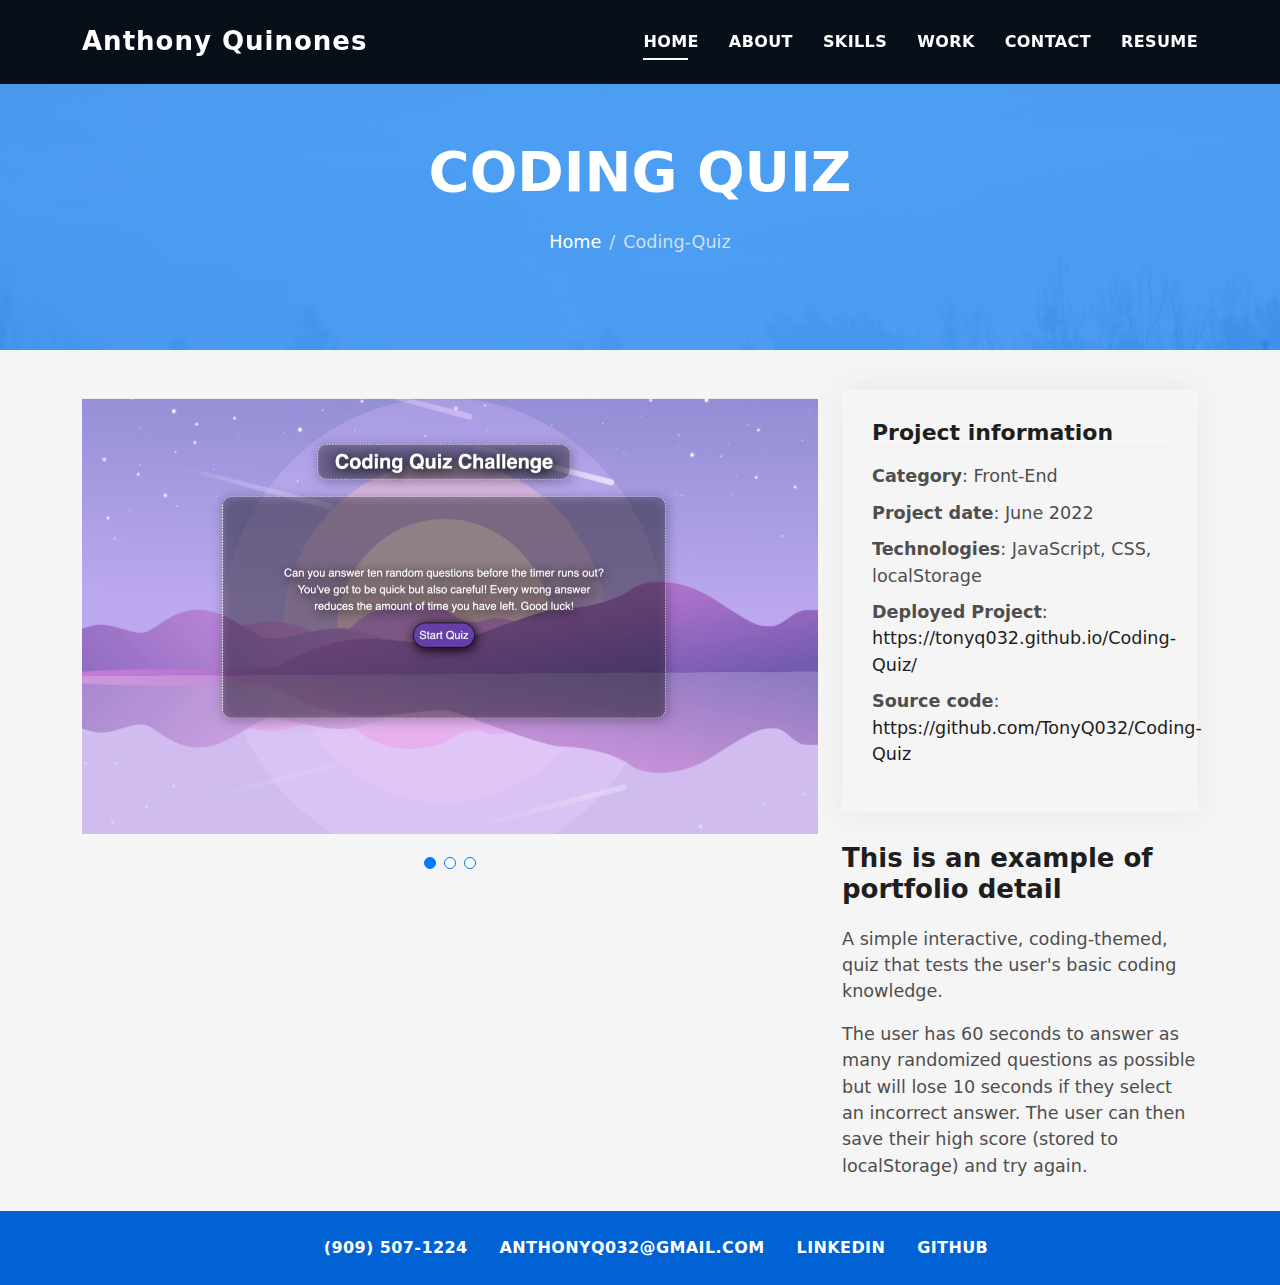
==== commit dec3bc25: "Updated broken links" ====
--- a/coding-quiz.html
+++ b/coding-quiz.html
@@ -42,11 +42,11 @@
 
       <nav id="navbar" class="navbar">
         <ul>
-          <li><a class="nav-link scrollto active" href="/#hero">Home</a></li>
-          <li><a class="nav-link scrollto" href="/#about">About</a></li>
-          <li><a class="nav-link scrollto" href="/#services">Skills</a></li>
-          <li><a class="nav-link scrollto " href="/#work">Work</a></li>
-          <li><a class="nav-link scrollto" href="/#contact">Contact</a></li>
+          <li><a class="nav-link scrollto active" href="./#hero">Home</a></li>
+          <li><a class="nav-link scrollto" href="./#about">About</a></li>
+          <li><a class="nav-link scrollto" href="./#services">Skills</a></li>
+          <li><a class="nav-link scrollto " href="./#work">Work</a></li>
+          <li><a class="nav-link scrollto" href="./#contact">Contact</a></li>
           <li><a class="nav-link scrollto " href="./assets/AnthonyQ-Resume.pdf">Resume</a></li>
         </ul>
         <i class="bi bi-list mobile-nav-toggle"></i>
@@ -63,7 +63,7 @@
           <h2 class="hero-title mb-4">Coding Quiz</h2>
           <ol class="breadcrumb d-flex justify-content-center">
             <li class="breadcrumb-item">
-              <a href="/#work">Home</a>
+              <a href="./#work">Home</a>
             </li>
             <li class="breadcrumb-item active">Coding-Quiz</li>
           </ol>
--- a/assets/css/style.css
+++ b/assets/css/style.css
@@ -1104,6 +1104,7 @@
 --------------------------------------------------------------*/
 .portfolio-details {
   padding-top: 40px;
+  margin-bottom: 1rem;
 }
 
 .portfolio-details .portfolio-details-slider img {
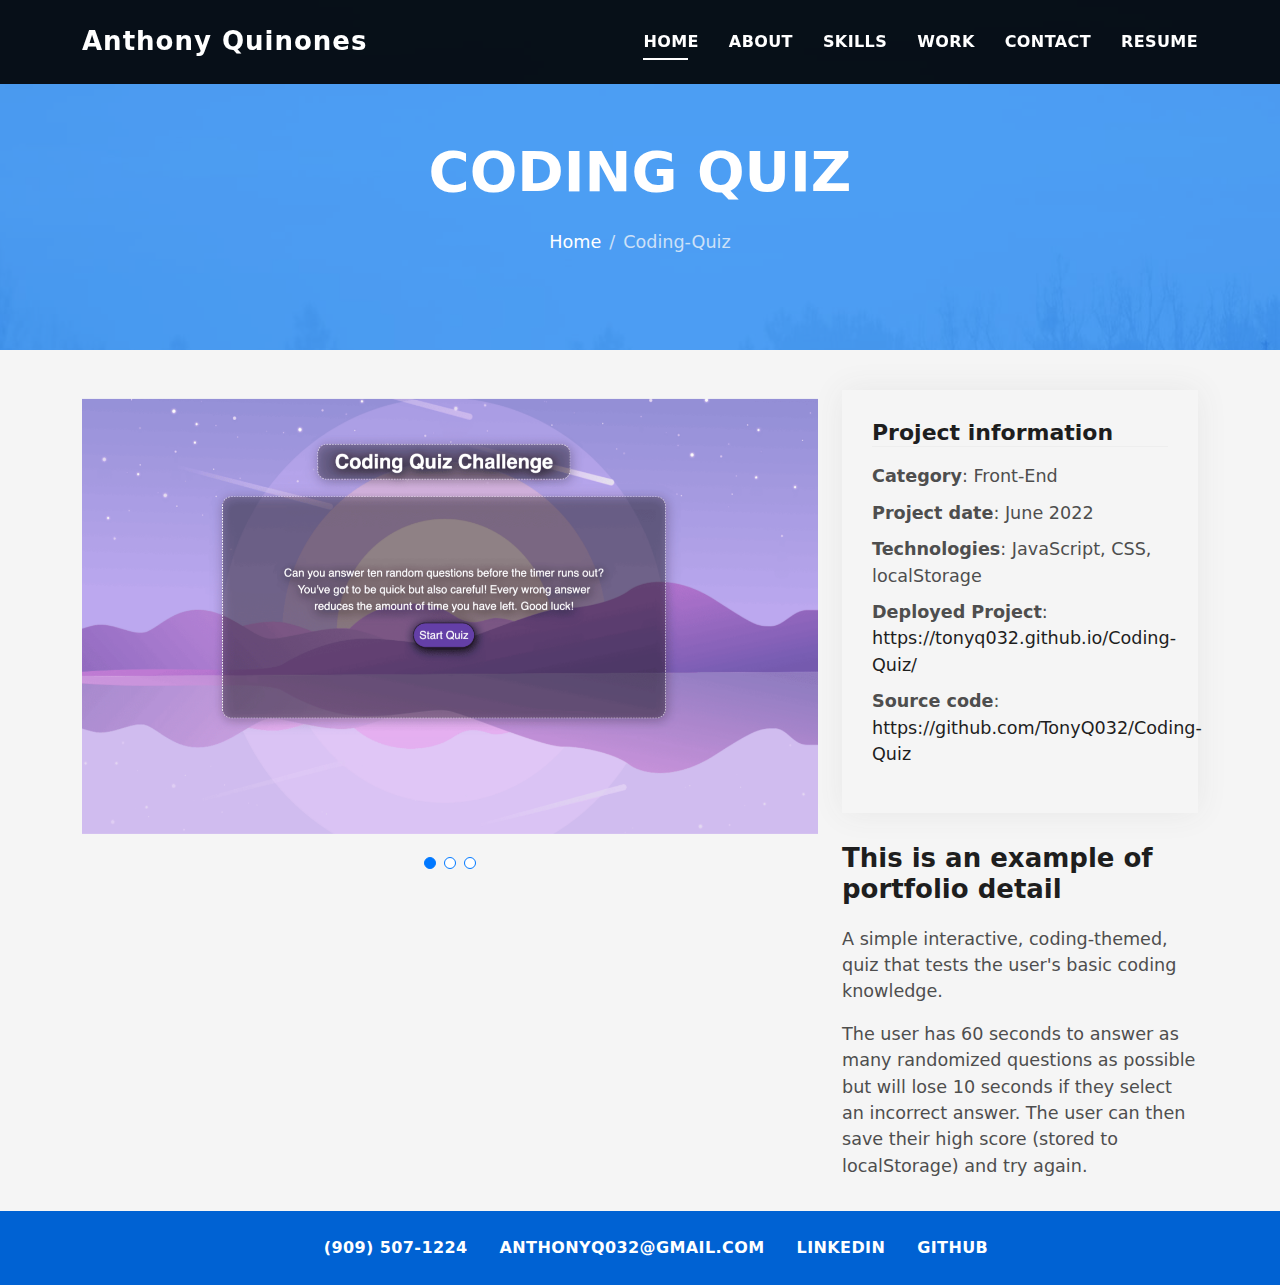
==== commit 7f29ad54: "Deleted commented out code" ====
--- a/coding-quiz.html
+++ b/coding-quiz.html
@@ -19,15 +19,9 @@
   <link href="assets/vendor/glightbox/css/glightbox.min.css" rel="stylesheet">
   <link href="assets/vendor/swiper/swiper-bundle.min.css" rel="stylesheet">
 
-  <!-- Template Main CSS File -->
+  <!-- Main CSS File -->
   <link href="assets/css/style.css" rel="stylesheet">
 
-  <!-- =======================================================
-  * Template Name: DevFolio - v4.9.0
-  * Template URL: https://bootstrapmade.com/devfolio-bootstrap-portfolio-html-template/
-  * Author: BootstrapMade.com
-  * License: https://bootstrapmade.com/license/
-  ======================================================== -->
 </head>
 
 <body>
@@ -36,18 +30,16 @@
   <header id="header" class="fixed-top" style="background: rgba(0, 0, 0, 0.9);">
     <div class="container d-flex align-items-center justify-content-between">
 
-      <h1 class="logo"><a href="index.html">Anthony Quinones</a></h1>
-      <!-- Uncomment below if you prefer to use an image logo -->
-      <!-- <a href="index.html" class="logo"><img src="assets/img/logo.png" alt="" class="img-fluid"></a>-->
+      <h1 class="logo"><a href="./index.html#hero">Anthony Quinones</a></h1>
 
       <nav id="navbar" class="navbar">
         <ul>
-          <li><a class="nav-link scrollto active" href="./#hero">Home</a></li>
-          <li><a class="nav-link scrollto" href="./#about">About</a></li>
-          <li><a class="nav-link scrollto" href="./#services">Skills</a></li>
-          <li><a class="nav-link scrollto " href="./#work">Work</a></li>
-          <li><a class="nav-link scrollto" href="./#contact">Contact</a></li>
-          <li><a class="nav-link scrollto " href="./assets/AnthonyQ-Resume.pdf">Resume</a></li>
+          <li><a class="nav-link scrollto active" href="./index.html#hero">Home</a></li>
+          <li><a class="nav-link scrollto" href="./index.html#about">About</a></li>
+          <li><a class="nav-link scrollto" href="./index.html#services">Skills</a></li>
+          <li><a class="nav-link scrollto " href="./index.html#work">Work</a></li>
+          <li><a class="nav-link scrollto" href="./index.html#contact">Contact</a></li>
+          <li><a class="nav-link scrollto " href="./index.htmlassets/AnthonyQ-Resume.pdf">Resume</a></li>
         </ul>
         <i class="bi bi-list mobile-nav-toggle"></i>
       </nav><!-- .navbar -->
@@ -63,7 +55,7 @@
           <h2 class="hero-title mb-4">Coding Quiz</h2>
           <ol class="breadcrumb d-flex justify-content-center">
             <li class="breadcrumb-item">
-              <a href="./#work">Home</a>
+              <a href="./index.html#work">Home</a>
             </li>
             <li class="breadcrumb-item active">Coding-Quiz</li>
           </ol>
--- a/assets/css/style.css
+++ b/assets/css/style.css
@@ -70,7 +70,7 @@
 /* Skills section */
 .skill-ul {
   margin: 0;
-  padding: 0;
+  padding: 0.5rem;
   display: flex;
   flex-wrap: wrap;
   gap: 1.5rem;
